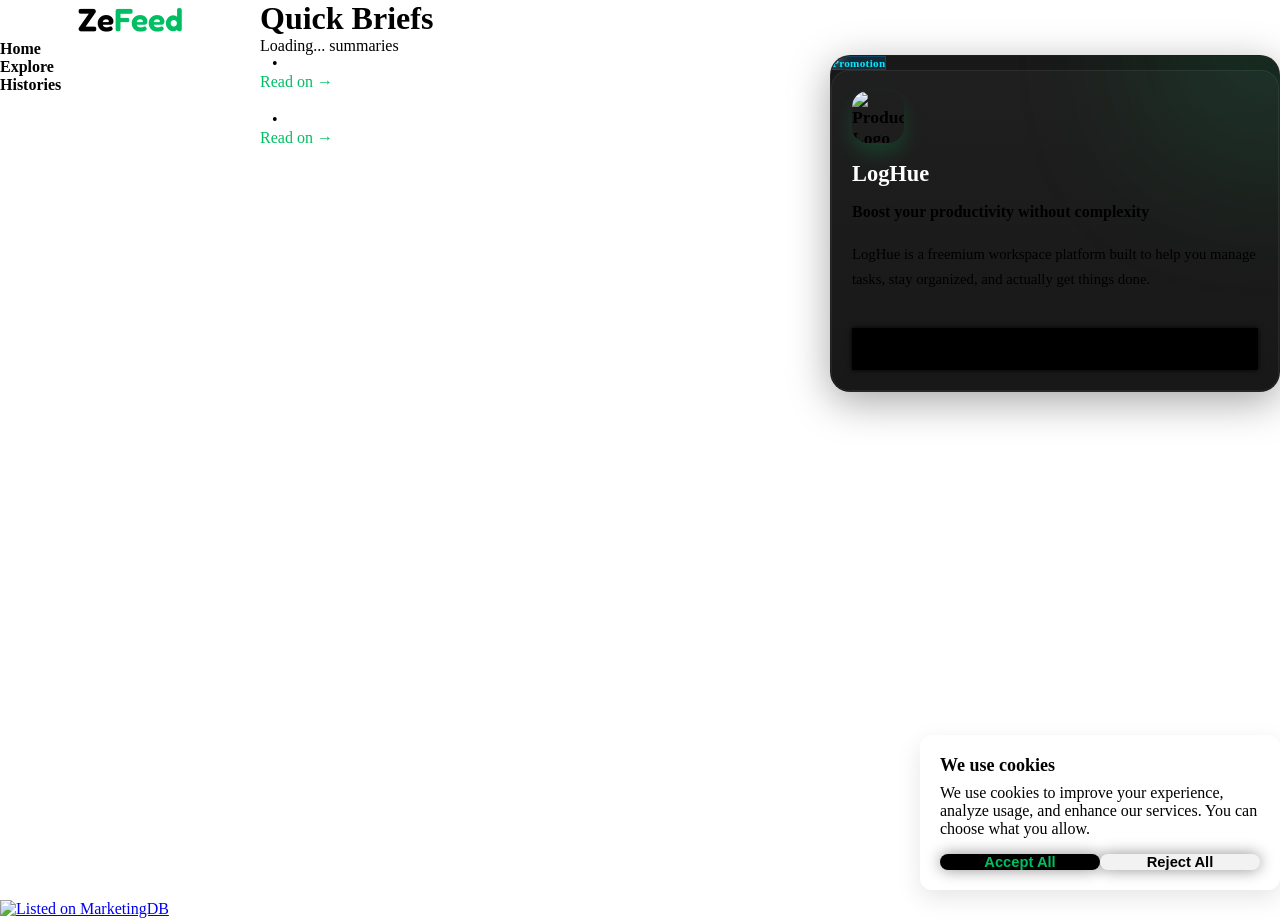
==== index.html @ 7f1231b7 "Add consent management button and update consent handling logic" ====
<!--BISMILLAHI RAHMAANI RAHIM-->

<!doctype html>
<html lang="en">
  <head>
        <title>ZeFeed | News At A Glance</title>

    <meta charset="UTF-8" />
    <meta name="viewport" content="width=device-width, initial-scale=1.0" />

    <link rel="stylesheet" href="https://scybud.github.io/scybud-ui/css/variables.css">
    <link rel="stylesheet" href="css/base.css" />
    <link rel="stylesheet" href="css/home.css" />
<link rel="stylesheet" href="css/components/spotlight.css">
<link rel="stylesheet" href="css/main.css">

    <!--FAVICONS-->
    <link rel="apple-touch-icon" sizes="180x180" href="assets/favicons/apple-touch-icon.png">
<link rel="icon" type="image/png" sizes="32x32" href="assets/favicons/favicon-32x32.png">
<link rel="icon" type="image/png" sizes="16x16" href="assets/favicons/favicon-16x16.png">
<link rel="manifest" href="site.webmanifest">

<!-- Primary Meta Tags -->
<meta name="title" content="ZeFeed | Tech News At A Glance">
<meta name="description" content="ZeFeed delivers fast, clean summaries of the latest tech news from trusted sources like The Verge, TechCrunch, Ars Technica, and more — all in one place.">
<meta name="keywords" content="tech news, AI news, startup news, gadget news, technology summaries, ZeFeed, daily tech updates, tech headlines">
<meta name="author" content="ZeFeed">

<!-- Canonical URL -->
<link rel="canonical" href="https://zefeed.vercel.app">

<!-- Open Graph / Facebook -->
<meta property="og:type" content="website">
<meta property="og:url" content="https://zefeed.vercel.app">
<meta property="og:title" content="ZeFeed | Tech News At A Glance">
<meta property="og:description" content="Instant tech news summaries from top sources — fast, clean, and distraction‑free.">
<meta property="og:image" content="https://zefeed.vercel.app/assets/images/zefeed-logo.png">

<!-- Twitter Card -->
<meta name="twitter:card" content="summary_large_image">
<meta name="twitter:url" content="https://zefeed.vercel.app">
<meta name="twitter:title" content="ZeFeed | Tech News At A Glance">
<meta name="twitter:description" content="Stay updated with quick tech news summaries from across the web.">
<meta name="twitter:image" content="https://zefeed.vercel.app/assets/images/zefeed-logo.png">

<!-- Robots -->
<meta name="robots" content="index, follow">
<meta name="googlebot" content="index, follow, max-snippet:-1, max-image-preview:large, max-video-preview:-1">

<!-- Theme Color (for mobile browsers) -->
<meta name="theme-color" content="#000000">

<!-- Structured Data: Website -->
<script type="application/ld+json">
{
  "@context": "https://schema.org",
  "@type": "NewsMediaOrganization",
  "name": "ZeFeed",
  "url": "https://zefeed.vercel.app/explore",
  "description": "ZeFeed summarizes the latest tech news from top sources into fast, readable briefs.",
  "image": "https://zefeed.vercel.app/assets/images/zefeed-logo.png",
  "publisher": {
    "@type": "Organization",
    "name": "ZeFeed",
    "url": "https://zefeed.vercel.app",
    "logo": {
      "@type": "ImageObject",
      "url": "https://zefeed.vercel.app/assets/images/zefeed-logo.png"
    }
  }
}
</script>

<meta name="google-site-verification" content="3Q0Mp0XF0LJi9tj8iCsgLCCFnc64-D40epLWLba5Xcw" />
  </head>

  <body>
      <button class="toggleSidebar">
        <svg
          width="22"
          height="22"
          viewBox="0 0 24 24"
          fill="none"
          stroke="currentColor"
          stroke-width="2"
          stroke-linecap="round"
        >
          <line x1="4" y1="7" x2="20" y2="7" />
          <line x1="4" y1="12" x2="20" y2="12" />
          <line x1="4" y1="17" x2="20" y2="17" />
        </svg>
      </button>

    <main class="main">
      <aside class="sidebar">
        <header class="sidebarHeader">
          <div class="logo">Ze<span>Feed</span></div>
        </header>
<div class="divider"></div> 

        <nav class="sidebarNav">
          <a href="index.html" class="navBtn">Home</a>
          <a href="explore.html" class="navBtn">Explore</a>
                    <a href="history.html" class="navBtn">Histories</a>

        </nav>
      </aside>

      <div class="mainContent">
        <h1 class="pageTitle">Quick Briefs</h1>
        <p class="mutedText"><span class="summaryCount">Loading...</span> summaries</p>

        <div class="mainContentInner">

          <section class="summariesFeed">
            <article class="summaryCard">
              <div class="summaryTop">
              <span class="skeletonSource skeletonItem"></span>
              <span class="dot">•</span>
              <span class="skeletonTime skeletonItem"></span>
            </div>

            <h2 class="skeletonHeadline skeletonItem"></h2>

            <p class="skeletonSummary skeletonItem">
            
            </p>
            <a href="#" class="skeletonSourceUrl" target="_blank" rel="noopener">
      Read on <span class="skeletonSourceNameUrl"></span> →
    </a>
          </article>

          <article class="summaryCard">
            <div class="summaryTop">
              <span class="skeletonSource skeletonItem"></span>
              <span class="dot">•</span>
              <span class="skeletonTime skeletonItem"></span>
            </div>

            <h2 class="skeletonHeadline skeletonItem"></h2>

            <p class="skeletonSummary skeletonItem">
             
            </p>
              <a href="#" class="skeletonSourceUrl" target="_blank" rel="noopener">
      Read on <span class="skeletonSourceNameUrl"></span> →
    </a>
          </article>
        </section>
        
        <section class="infoContainer spotlightWidget">
          <div class="tag">Promotion</div>
  <div class="product-card" id="productCard">

  <img alt="Product Logo" src="https://loghue.com/assets/images/loghue-logo.png" class="productLogo" id="productLogo">

  <h2 id="productName">LogHue</h2>

  <h3 id="productTitle">
    Boost your productivity without complexity
  </h3>

  <p id="productDesc">
    LogHue is a freemium workspace platform built to help you manage tasks, stay organized, and actually get things done.
  </p>

  <div id="productFeatures"></div>

  <a href="https://loghue.com" target="_blank" rel="noopener" class="productCtaBtn primary" id="ctaPrimary">
    Try LogHue
  </a>

</div>
  
</section>
</div>
</div>


<!--CONCENT BANNER-->
<div id="consentBanner" class="consentBanner">
  <div class="consent-content">
    <h3>We use cookies</h3>
    <p>
      We use cookies to improve your experience, analyze usage, and enhance our services.
      You can choose what you allow.
    </p>

    <div class="consent-actions">
      <button id="acceptConcent" class="btn-sm btn primary">Accept All</button>
      <button id="rejectConcent" class="btn-sm btn secondary">Reject All</button>
    </div>
  </div>
</div>

<button title="Edit consent choice" class="editConcentBtn" id="editConcentBtn" type="button">
<svg class="cookieIcon" width="32" height="32" viewBox="0 0 120 120" fill="none" xmlns="http://www.w3.org/2000/svg">
  <circle cx="60" cy="60" r="36" stroke="white" stroke-width="6"/>
  <path d="M90 60a30 30 0 0 1-30 30" stroke="white" stroke-width="6" stroke-linecap="round"/>
  <circle cx="50" cy="50" r="4" fill="white"/>
  <circle cx="70" cy="45" r="4" fill="white"/>
  <circle cx="68" cy="70" r="4" fill="white"/>
</svg>
</button>

<footer class="footer">
  <a href="https://marketingdb.live" target="_blank"><img src="https://marketingdb.live/badge.svg" alt="Listed on MarketingDB" width="190" height="44"/></a>
 </footer>
</main>


    <script type="module" src="js/app.js" defer></script>

    <script type="module" src="js/home.js" defer></script>
    <script type="module" src="js/components/spotlight.js" defer></script>
  </body>
</html>
<!--ALHAMDULILLAHI RABBIL AHLAMIN-->
---- css/base.css ----
@import url("https://fonts.googleapis.com/css2?family=Fredoka:wght@600&display=swap");

:root {
  --primary: #00bf63;
  --primary-light: #4ddb97;

  --blue: #4ea1ff;
}

* {
  margin: 0;
  padding: 0;
  box-sizing: border-box;
}
*::-webkit-scrollbar-thumb {
  background: #393838;
  border-radius: var(--radius);
  border: 2px solid var(--card-bg);
}
*::selection {
  background: var(--primary-light);
  color: var(--bg-primary);
}

html {
  width: 100%;
  height: 100dvh;
}
body {
  background: var(--bg-primary);
  color: var(--text-primary);
  font-family: var(--font-primary);
  height: 100%;
}

.pageTitle {
  margin: 0 var(--space-sm) var(--space-md);
}
.toggleSidebar {
  display: none;
}
.logo {
  font-size: 2rem;
  font-family: "Fredoka", sans-serif;
  font-weight: 600;
  text-align: center;
  margin-top: var(--space-md);
}
.logo span {
  color: var(--primary);
}

.divider {
  background: var(--muted);
  color: var(--muted);
  display: block;
  width: 100%;
  height: 1px;
}
.main {
  max-width: 100%;
  height: 100%;
  margin: var(--space-lg) 0;
}
.mainContent {
  padding: var(--space-md);
  margin-left: 260px;
  min-height: 100%;
}
.sidebar {
  width: 260px;
  flex-shrink: 0;
  height: 100%;
  background: var(--surface-primary);
  position: fixed;
  top: 0;
  left: 0;
}
@media (max-width: 800px) {
  .toggleSidebar {
    display: flex;
    align-items: center;
    justify-content: center;
    position: fixed;
    top: var(--space-sm);
    left: var(--space-sm);
    z-index: 2;

    width: 38px;
    height: 38px;
    border: none;
    background: var(--bg--primary);
    color: var(--color);
    border-radius: 8px;
    cursor: pointer;
    transition:
      background 0.15s ease,
      color 0.15s ease;
  }

  .toggleSidebar:hover {
    background: var(--hover-bg);
  }

  .toggleSidebar:active {
    background: var(--active-bg, rgba(255, 255, 255, 0.12));
    transform: scale(0.96);
  }

  .toggleSidebar svg {
    pointer-events: none;
  }

  .sidebar {
    z-index: 1;
    left: -100%;
    width: 80%;
    max-width: 300px;
    transition: left 0.3s ease;
  }
  aside.slideIn {
    left: 0;
  }
  nav.sidebarNav {
  margin: var(--space-sm) 0;
  }
  .mainContent {
    margin-left: 0;
  }
}
.sidebarNav {
  display: flex;
  flex-direction: column;
  gap: var(--space-sm);
  padding: 0 var(--space-xs);
  margin: var(--space-sm) 0;
  width: 100%;
}
.navBtn {
  text-decoration: none;
  background: none;
  border: none;
  width: 100%;
  padding: var(--space-md) var(--space-sm);
  font-size: 1rem;
  font-weight: 600;
  border-radius: var(--radius-sm);
  color: var(--color);
  cursor: pointer;
  transition: 0.2s;
  display: flex;
  align-items: center;
  gap: calc(var(--space-xs) + 1px);
}
.navBtn:hover {
  background: var(--active);
}

.placeholderText {
  text-align: center;
  color: var(--muted);
}
.mutedText {
  color: var(--muted);
  margin-bottom: var(--space-xs);
}
---- css/home.css ----
/*HOME PAGE*/
.summariesFeed {
  max-width: 760px;
  width: 100%;

  display: flex;
  flex-direction: column;
  gap: 20px;
}

.aiNewsRail {
  margin: 1.5rem 0;

  display: flex;
  flex-direction: column;
  gap: 1rem;
}

.railTrack {
  display: flex;
  gap: 0.75rem;

  overflow-x: auto;
  scroll-snap-type: x mandatory;

  padding-bottom: 0.5rem;
}

.railTrack::-webkit-scrollbar {
  width: var(--space-sm);
  height: var(--space-sm);
  border-radius: var(--radius-sm);
}
.railTrack::-webkit-scrollbar-track {
  background: var(--surface-secondary);
  border-radius: var(--radius-sm);
}

.railTrack::-webkit-scrollbar-thumb:hover {
  background: #555; /* slightly brighter primary */
}

.railCard {
  max-width: 450px;
  width: 400px;
  flex-shrink: 0;
  padding: 1rem;

  border-radius: 20px;

  border: 1px solid var(--border-color);

  background: var(--surface-secondary);

  cursor: pointer;

  transition: 0.2s ease;

  scroll-snap-align: start;
}

.railCard:hover {
  background: var(--hover-bg);
}
.railTop {
  display: flex;
  align-items: center;
  justify-content: space-between;

  margin-bottom: 1rem;
}

.railControls {
  display: flex;
  gap: 0.5rem;
}

.railBtn {
  width: 38px;
  height: 38px;
  border-radius: 50%;
  border: 1px solid var(--border);
  background: var(--surface-primary);
  display: flex;
  justify-content: center;
  align-items: center;
  cursor: pointer;
  color: var(--text);
  font-size: 1.5rem;
  transition: 0.2s ease;
}

.railBtn:hover {
  background: var(--hover-bg);
}

.summaryCard {
  background: var(--surface-secondary);
  border: 1px solid var(--border);
  max-width: 100%;
  color: var(--color);
  text-decoration: none;
  border-radius: var(--radius-md);

  padding: var(--space-lg);

  transition: 0.2s;
  cursor: default;
}

.summaryCard:hover {
  border-color: var(--border);
  background: var(--hover-bg);
}

.summaryTop {
  display: flex;
  align-items: center;
  gap: 12px;

  margin-bottom: var(--space-md);
}

.source {
  color: var(--blue);
  font-size: 0.85rem;
  font-weight: 700;
}
.sourceUrl {
  display: block;
  margin-top: var(--space-sm);
  max-width: fit-content;
  color: var(--primary);
  padding: var(--space-sm);
  border-radius: var(--radius-lg);
  text-decoration: none;
  transition:
    background-color 0.3s ease,
    transform 0.3s ease;
}
.sourceUrl:hover {
  background-color: var(--bg);
  transform: translateX(4px);
}
.dot {
  color: var(--muted);
}

.time {
  color: var(--muted);
  font-size: 0.9rem;
}

.headline {
  line-height: 1.5;
  font-weight: 700;

  margin-bottom: var(--space-md);
}

.summary {
  color: var(--text-secondary);
  line-height: 1.5;
  font-size: 0.95rem;
  display: -webkit-box;
  -webkit-line-clamp: 3;
  line-clamp: 3;
  -webkit-box-orient: vertical;
  overflow: hidden;
}

.summary strong {
  color: var(--text-primary);
}
---- css/components/spotlight.css ----
.mainContentInner {
  display: flex;
  align-items: flex-start;
  gap: var(--space-lg);
  width: 100%;
}

/* WIDGET WRAPPER */
.spotlightWidget {
  width: 100%;
  max-width: 450px;
  max-height: 500px;
  overflow-y: auto;
  overflow-x: hidden;
}
.spotlightWidget::-webkit-scrollbar {
  width: var(--space-sm);
  height: var(--space-sm);
    border-radius: var(--radius-sm);

}
.spotlightWidget::-webkit-scrollbar-track {
  background: var(--surface-secondary);
  border-radius: var(--radius-sm);
}

.spotlightWidget::-webkit-scrollbar-thumb:hover {
  background: #555; /* slightly brighter primary */
}
/* MAIN CONTAINER */
.infoContainer {
  position: sticky;
  top: 24px;

  display: flex;
  flex-direction: column;
  gap: var(--space-sm);

  width: 100%;

  padding: var(--space-md);

  border-radius: 20px;

  background: linear-gradient(
    180deg,
    rgba(20, 20, 20, 0.98),
    rgba(12, 12, 12, 0.98)
  );

  border: 1px solid rgba(255, 255, 255, 0.06);

  box-shadow: 0 10px 40px rgba(0, 0, 0, 0.35);

  isolation: isolate;
}

/* glow */
.infoContainer::before {
  content: "";

  position: absolute;

  width: 220px;
  height: 220px;

  top: -120px;
  right: -100px;

  background: var(--primary);

  opacity: 0.15;

  filter: blur(80px);

  z-index: -1;
}

/* ANIMATION */
.slide-out {
  animation: slideOut 0.35s ease forwards;
}

.slide-in {
  animation: slideIn 0.35s ease forwards;
}

@keyframes slideOut {
  to {
    opacity: 0;
    transform: translateY(-30px);
  }
}

@keyframes slideIn {
  from {
    opacity: 0;
    transform: translateY(30px);
  }

  to {
    opacity: 1;
    transform: translateY(0);
  }
}

/* PRODUCT CARD */
.product-card {
  display: flex;
  flex-direction: column;
  gap: 18px;

  width: 100%;

  padding: 20px;

  border-radius: 18px;

  background: rgba(255, 255, 255, 0.03);

  border: 1px solid rgba(255, 255, 255, 0.06);

  transition:
    transform 0.2s ease,
    border-color 0.2s ease,
    background 0.2s ease;
}

.product-card:hover {
  transform: translateY(-2px);

  border-color: rgba(255, 255, 255, 0.12);

  background: rgba(255, 255, 255, 0.05);
}

.tag {
  background: rgba(0, 153, 255, 0.12);
  backdrop-filter: blur(6px);
  padding: var(--space-xs);
  font-weight: 700;
  font-size: 0.7rem;
  width: fit-content;
  color: #00eaff;
  border-radius: var(--radius-lg);
  border: 1px solid rgba(0, 153, 255, 0.25);
  letter-spacing: 0.3px;
}

/* TOP */
.productLogo {
  width: 52px;
  height: 52px;

  border-radius: 16px;

  display: flex;
  align-items: center;
  justify-content: center;

  color: black;

  font-size: 1.1rem;
  font-weight: 800;

  box-shadow: 0 10px 20px rgba(0, 191, 99, 0.2);
}

#productName {
  font-size: 1.4rem;
  font-weight: 700;

  color: white;

  line-height: 1.2;
}

#productTitle {
  font-size: 1rem;
  line-height: 1.5;

  color: var(--text-primary);

  margin-top: -6px;
}

#productDesc {
  color: var(--muted);

  font-size: 0.92rem;
  line-height: 1.7;
}

/* FEATURES */
.features {
  display: flex;
  flex-direction: column;
  gap: 10px;
}

.feature {
  display: flex;
  align-items: flex-start;
  gap: 10px;

  color: var(--text-secondary);

  font-size: 0.88rem;
  line-height: 1.5;
}

/* BUTTONS */
.buttons {
  display: flex;
  gap: 10px;

  margin-top: 6px;
}

.productCtaBtn {
  flex: 1;

  display: flex;
  align-items: center;
  justify-content: center;

  padding: 12px 16px;

  border-radius: var(--radius-md);

  text-decoration: none;

  font-size: var(--text-sm);
  font-weight: 700;

  transition:
    transform 0.2s ease,
    opacity 0.2s ease,
    background 0.2s ease;
}

.productCtaBtn:hover {
  transform: translateY(-1px);
}

.primary {
  background: #000000;
  
  color: var(--text-primary);
  box-shadow: 0 0 5px #000000;
}
.primary:hover {
  background: #00000093;
}
.secondary {
  background: rgba(255, 255, 255, 0.05);

  color: white;

  border: 1px solid rgba(255, 255, 255, 0.08);
}

/* MOBILE */
@media (max-width: 1200px) {
  .mainContentInner {
    flex-direction: column;
  }

  .spotlightWidget {
    width: 100%;
  }

  .infoContainer {
    position: relative;
    top: unset;
  }
}
---- css/main.css ----
/*SKELETON LOADING*/
.skeletonItem, .skeletonSourceNameUrl {
  background: var(--hover-bg);
  border-radius: var(--radius-sm);
  position: relative;
  overflow: hidden;
}
.skeletonItem::after {
  content: "";
position: absolute;
inset: 0;
transform: translateX(-100%);

  background: linear-gradient(
    90deg,
    transparent,
    rgba(255, 255, 255, 0.15),
    transparent
  );
  backdrop-filter: blur(30px);
box-shadow: 0 0 15px solid #0000001b;
animation: shimer 1s ease infinite;
}
@keyframes shimer {
  100% {
    transform: translateX(100%);
  }
}
.skeletonSource {
  padding: var(--space-sm) var(--space-xl);
}
.skeletonTime {
    padding: var(--space-sm) var(--space-lg);
}
.skeletonArticleCardContent {
 margin: var(--space-sm);
}
.skeletonHeadline, .skeletonCardTitle {
    margin-bottom: var(--space-md);
padding: var(--space-lg) var(--space-sm);
}
p.skeletonCardDesc {
  margin: 0;
}
.skeletonSummary, .skeletonCardDesc {
      margin-bottom: var(--space-md);
padding: calc(var(--space-xl) * 2) var(--space-sm);
}
.skeletonSourceUrl {
  display: block;
  margin-top: var(--space-sm);
  max-width: fit-content;
  color: var(--primary);
  padding: var(--space-sm);
  border-radius: var(--radius-lg);
  text-decoration: none;
  transition:
    background-color 0.3s ease,
    transform 0.3s ease;
}
.skeletonSourceNameUrl {
  position: relative;
  padding: var(--space-xs) calc(var(--space-xl) * 2);
}
.skeletonSourceUrl:hover {
  background-color: var(--bg-primary);
  transform: translateX(4px);
}


/*CONSENT*/
.consentBanner {
  position: fixed;
bottom: 10px;
right: 0;
margin: 0 var(--space-sm);

  max-width: 360px;
  background: var(--surface-secondary);
  border: 1px solid var(--border);
  border-radius: 12px;
  padding: 20px;
  box-shadow: 0 8px 24px rgba(0, 0, 0, 0.1);
  z-index: 3;
}

.consent-content h3 {
  margin: 0 0 8px;
  font-size: 18px;
  font-weight: 600;
}

.consent-content p {
  margin: 0 0 16px;
  font-size: var(--text-sm);
  color: var(--chevron-color);
}

.consent-actions {
  display: flex;
  flex-wrap: wrap;
  gap: 0 var(--space-sm);
  justify-content: flex-end;
}
.btn {
    cursor: pointer;
  flex: 1;

  display: flex;
  align-items: center;
  justify-content: center;

  padding: 12px 16px;

  border-radius: 12px;

  text-decoration: none;

  font-size: 0.92rem;
  font-weight: 700;

  transition:
    transform 0.2s ease,
    opacity 0.2s ease,
    background 0.2s ease;
        border: none;

}

.btn:hover {
  transform: translateY(-1px);
}
.btn-sm {
    padding: var(--space-sm);
}
.btn.primary {
background: #000;
  color: var(--primary);
  box-shadow: 0 0 15px #00000070;
}
.btn.secondary {
  background: #f2f2f2;
  color: #000;
  box-shadow: 0 0 15px #00000070;
}

.editConcentBtn {
  padding: var(--space-sm);
  background: var(--surface-primary);
  border: 1px solid var(--border);
  border-radius: var(--radius-sm);
  position: fixed;
  bottom: var(--space-md);
  right: var(--space-md);
  transition: all 0.5s ease;
}
.editConcentBtn:hover {
  border-color: #f2f2f2;
  background: var(--surface-secondary);
}
.cookieIcon {
  width: 30px;
  height: 30px;
}
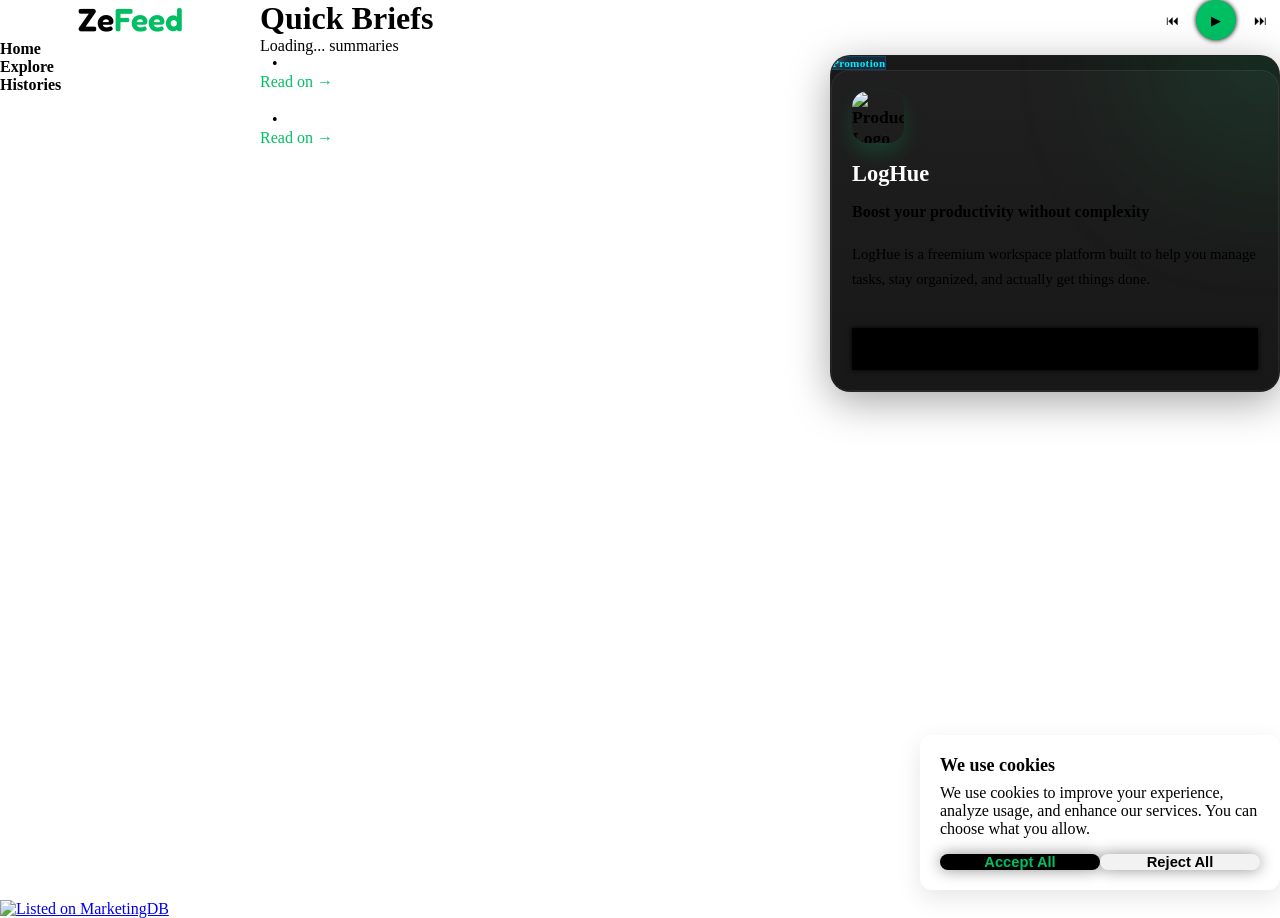
==== commit 02ce3e42: "Implement audio reader feature with UI controls and audio playback functionality" ====
--- a/index.html
+++ b/index.html
@@ -3,6 +3,7 @@
 <!doctype html>
 <html lang="en">
   <head>
+    
         <title>ZeFeed | News At A Glance</title>
 
     <meta charset="UTF-8" />
@@ -107,7 +108,22 @@
       </aside>
 
       <div class="mainContent">
-        <h1 class="pageTitle">Quick Briefs</h1>
+        <div class="contentHeader">
+          <h1 class="pageTitle">Quick Briefs</h1>
+
+          <div id="audio-reader-bar">
+            <div class="audioControl">
+              <button id="reader-prev-btn" class="audioControlBtn" aria-label="Previous article">⏮</button>
+              <button id="reader-play-btn" class="primary audioControlBtn" aria-label="Play news reader">▶</button>
+              <button id="reader-next-btn" class="audioControlBtn" aria-label="Next article">⏭</button>
+              <span id="reader-position"></span>
+            </div>
+
+            <div class="audioMeta">
+              <a href="#" id="reader-title"></a>
+            </div>
+</div>
+        </div>
         <p class="mutedText"><span class="summaryCount">Loading...</span> summaries</p>
 
         <div class="mainContentInner">
--- a/css/home.css
+++ b/css/home.css
@@ -8,6 +8,64 @@
   gap: 20px;
 }
 
+.contentHeader {
+  display: flex;
+  justify-content: space-between;
+  flex-wrap: wrap;
+  position: relative;
+}
+
+#audio-reader-bar {
+  display: flex;
+  flex-direction: column;
+  position: absolute;
+  right: 0;
+}
+.audioControl {
+  align-self: flex-end;
+  max-width: fit-content;
+  background: var(--surface-primary);
+  padding: var(--space-sm) var(--space-md);
+  border-radius: var(--radius-lg);
+}
+.audioControlBtn {
+  cursor: pointer;
+  width: 40px;
+  height: 40px;
+  border-radius: 50%;
+  border: 1px solid var(--border-primary);
+}
+#reader-prev-btn, #reader-next-btn {
+  background: var(--secondary);
+  color: var(--text-primary);
+}
+#reader-play-btn {
+  background: var(--primary);
+  color: #000;
+}
+#reader-play-btn:hover {
+  background: var(--primary-light);
+}
+.audioMeta {
+  display: flex;
+  flex-direction: column;
+  overflow: hidden;
+  width: 150px;
+  align-self: flex-end;
+  transition: width 0.5s ease;
+}
+.audioMeta:hover {
+  width: 600px;
+  max-width: fit-content;
+}
+#reader-title {
+    display: -webkit-box;
+  -webkit-line-clamp: 1;
+  line-clamp: 1;
+  -webkit-box-orient: vertical;
+  overflow: hidden;
+  color: var(--text-secondary);
+}
 .aiNewsRail {
   margin: 1.5rem 0;
 
@@ -139,7 +197,7 @@
     transform 0.3s ease;
 }
 .sourceUrl:hover {
-  background-color: var(--bg);
+  background-color: var(--bg-primary);
   transform: translateX(4px);
 }
 .dot {
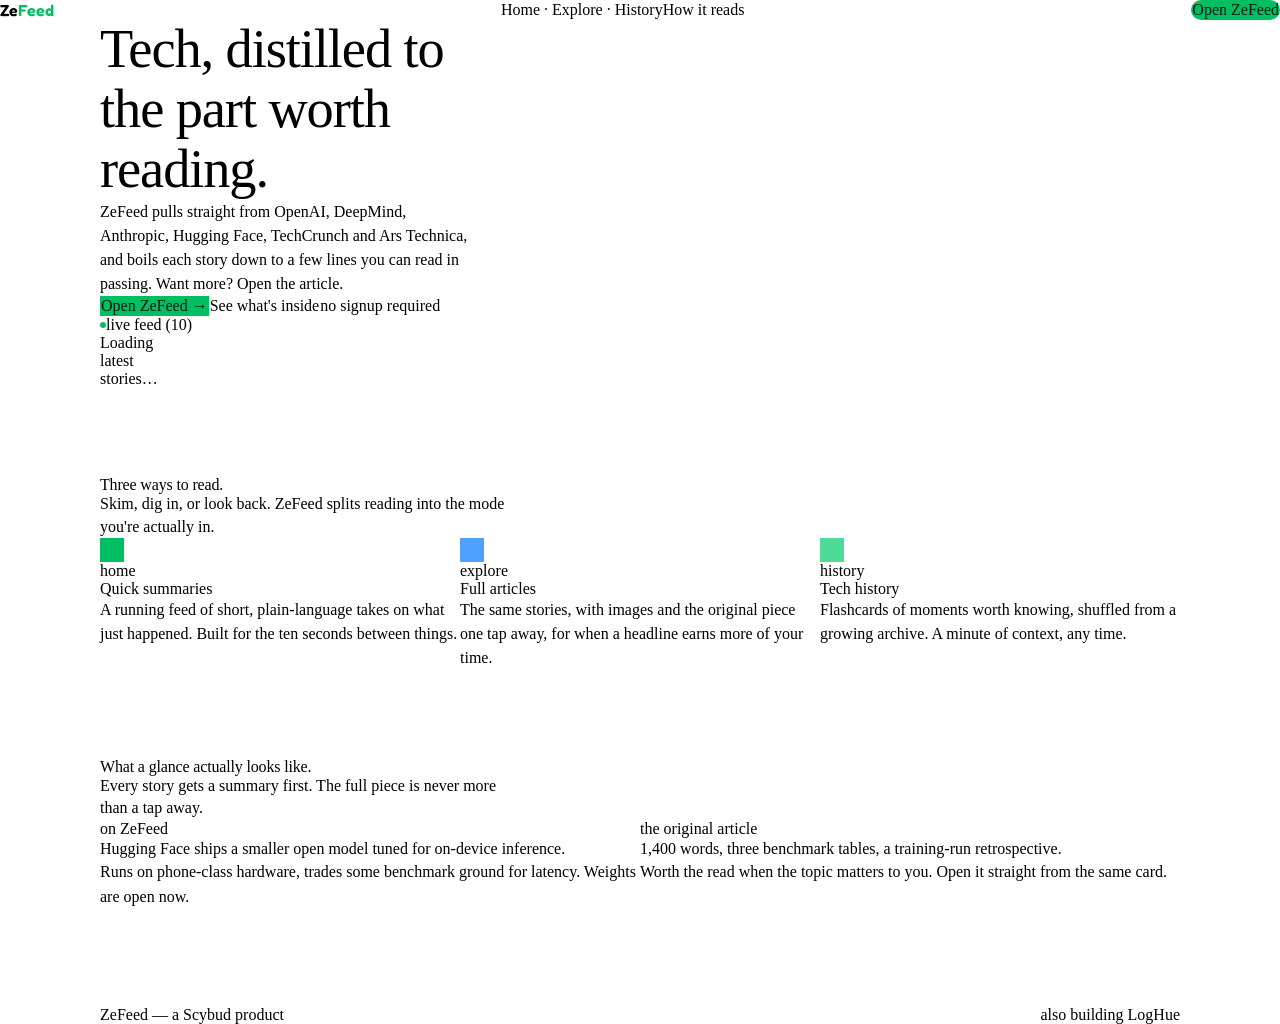
==== commit c06bd851: "feat: add home page with structured layout and live news ticker; update index page with new design a" ====
--- a/index.html
+++ b/index.html
@@ -1,234 +1,583 @@
-<!--BISMILLAHI RAHMAANI RAHIM-->
-
 <!doctype html>
 <html lang="en">
   <head>
-    
-        <title>ZeFeed | News At A Glance</title>
-
     <meta charset="UTF-8" />
-    <meta name="viewport" content="width=device-width, initial-scale=1.0" />
-
-    <link rel="stylesheet" href="https://scybud.github.io/scybud-ui/css/variables.css">
+    <meta
+      name="viewport"
+      content="width=device-width, initial-scale=1, viewport-fit=cover"
+    />
+    <title>ZeFeed | Tech news, at a glance</title>
+    <link rel="stylesheet" href="https://ui.scybud.com/css/variables.css" />
+
     <link rel="stylesheet" href="css/base.css" />
-    <link rel="stylesheet" href="css/home.css" />
-<link rel="stylesheet" href="css/components/spotlight.css">
-<link rel="stylesheet" href="css/main.css">
-
-    <!--FAVICONS-->
-    <link rel="apple-touch-icon" sizes="180x180" href="assets/favicons/apple-touch-icon.png">
-<link rel="icon" type="image/png" sizes="32x32" href="assets/favicons/favicon-32x32.png">
-<link rel="icon" type="image/png" sizes="16x16" href="assets/favicons/favicon-16x16.png">
-<link rel="manifest" href="site.webmanifest">
-
-<!-- Primary Meta Tags -->
-<meta name="title" content="ZeFeed | Tech News At A Glance">
-<meta name="description" content="ZeFeed delivers fast, clean summaries of the latest tech news from trusted sources like The Verge, TechCrunch, Ars Technica, and more — all in one place.">
-<meta name="keywords" content="tech news, AI news, startup news, gadget news, technology summaries, ZeFeed, daily tech updates, tech headlines">
-<meta name="author" content="ZeFeed">
-
-<!-- Canonical URL -->
-<link rel="canonical" href="https://zefeed.vercel.app">
-
-<!-- Open Graph / Facebook -->
-<meta property="og:type" content="website">
-<meta property="og:url" content="https://zefeed.vercel.app">
-<meta property="og:title" content="ZeFeed | Tech News At A Glance">
-<meta property="og:description" content="Instant tech news summaries from top sources — fast, clean, and distraction‑free.">
-<meta property="og:image" content="https://zefeed.vercel.app/assets/images/zefeed-logo.png">
-
-<!-- Twitter Card -->
-<meta name="twitter:card" content="summary_large_image">
-<meta name="twitter:url" content="https://zefeed.vercel.app">
-<meta name="twitter:title" content="ZeFeed | Tech News At A Glance">
-<meta name="twitter:description" content="Stay updated with quick tech news summaries from across the web.">
-<meta name="twitter:image" content="https://zefeed.vercel.app/assets/images/zefeed-logo.png">
-
-<!-- Robots -->
-<meta name="robots" content="index, follow">
-<meta name="googlebot" content="index, follow, max-snippet:-1, max-image-preview:large, max-video-preview:-1">
-
-<!-- Theme Color (for mobile browsers) -->
-<meta name="theme-color" content="#000000">
-
-<!-- Structured Data: Website -->
-<script type="application/ld+json">
-{
-  "@context": "https://schema.org",
-  "@type": "NewsMediaOrganization",
-  "name": "ZeFeed",
-  "url": "https://zefeed.vercel.app/explore",
-  "description": "ZeFeed summarizes the latest tech news from top sources into fast, readable briefs.",
-  "image": "https://zefeed.vercel.app/assets/images/zefeed-logo.png",
-  "publisher": {
-    "@type": "Organization",
-    "name": "ZeFeed",
-    "url": "https://zefeed.vercel.app",
-    "logo": {
-      "@type": "ImageObject",
-      "url": "https://zefeed.vercel.app/assets/images/zefeed-logo.png"
-    }
-  }
-}
-</script>
-
-<meta name="google-site-verification" content="3Q0Mp0XF0LJi9tj8iCsgLCCFnc64-D40epLWLba5Xcw" />
+    <link rel="stylesheet" href="css/main.css" />
+    <style>
+      :root[data-theme="light"] {
+        --bg-primary: #fbfbf9;
+        --bg-secondary: #f0f2ef;
+        --surface-primary: #ffffff;
+        --surface-secondary: #f5f6f4;
+        --text-primary: #14171a;
+        --text-secondary: #3f474d;
+        --muted: #6b7178;
+        --border-primary: #dfe3e6;
+        --border-secondary: #ccd2d6;
+        --hover-bg: #eef1ef;
+        --active: #e3e7e4;
+      }
+
+      * {
+        box-sizing: border-box;
+      }
+      body {
+        margin: 0;
+        background: var(--bg-primary);
+        color: var(--text-primary);
+        font-family: var(--font-primary);
+        font-weight: var(--font-normal);
+        -webkit-font-smoothing: antialiased;
+      }
+      a {
+        color: inherit;
+      }
+      img {
+        max-width: 100%;
+      }
+      h1,
+      h2,
+      h3 {
+        font-weight: var(--font-bold);
+        line-height: 1.1;
+        margin: 0;
+      }
+      p {
+        color: var(--text-secondary);
+        line-height: 1.4;
+        margin: 0;
+      }
+      .text-muted {
+        color: var(--muted);
+      }
+
+      .wrap {
+        max-width: 1080px;
+        margin: 0 auto;
+        padding: 0 var(--space-lg);
+      }
+
+      /* ---------- Scybud UI: buttons ---------- */
+      .btn {
+        max-width: fit-content;
+        display: inline-block;
+        font-family: var(--font-primary);
+        font-size: var(--text-sm);
+        font-weight: var(--font-semibold);
+        padding: 12px var(--space-lg);
+        border-radius: var(--radius-sm);
+        border: 1px solid transparent;
+        text-decoration: none;
+        cursor: pointer;
+        transition:
+          background var(--transition-fast),
+          border-color var(--transition-fast);
+      }
+      .btn-primary {
+        background: var(--primary);
+        color: #06140d;
+      }
+      .btn-primary:hover {
+        background: var(--primary-light);
+      }
+      .btn-secondary {
+        background: transparent;
+        border-color: var(--border-primary);
+        color: var(--text-primary);
+      }
+      .btn-secondary:hover {
+        background: var(--hover-bg);
+      }
+      .btn-pill {
+        border-radius: 999px;
+      }
+      .btn-no-bg {
+        background: transparent;
+        color: var(--text-secondary);
+        padding: 12px var(--space-md);
+      }
+      .btn-no-bg:hover {
+        color: var(--text-primary);
+      }
+
+      /* ---------- nav ---------- */
+      nav {
+        position: sticky;
+        top: env(safe-area-inset-top, 0px);
+        display: flex;
+        align-items: center;
+        justify-content: space-between;
+        padding: var(--space-md) var(--space-lg);
+        background: color-mix(in srgb, var(--bg-primary) 85%, transparent);
+        backdrop-filter: blur(8px);
+        border-bottom: 1px solid var(--border-primary);
+        z-index: 100;
+      }
+      .logo {
+
+        font-size: var(--text-lg);
+      }
+      
+      .nav-links {
+        display: flex;
+        gap: var(--space-xl);
+        font-size: var(--text-sm);
+        color: var(--text-secondary);
+      }
+      .nav-links a {
+        text-decoration: none;
+      }
+      .nav-links a:hover {
+        color: var(--text-primary);
+      }
+      @media (max-width: 640px) {
+        .nav-links {
+          display: none;
+        }
+      }
+
+      /* ---------- hero ---------- */
+      header.hero {
+        padding: 72px 0 var(--space-xl);
+      }
+      .hero h1 {
+        font-size: clamp(2.2rem, 5.4vw, var(--text-4xl));
+        font-size: clamp(2.2rem, 5.4vw, 3.4rem);
+        letter-spacing: -0.02em;
+        max-width: 15ch;
+        margin-bottom: var(--space-md);
+      }
+      .hero p {
+        font-size: var(--text-lg);
+        max-width: 46ch;
+        margin-bottom: var(--space-xl);
+        line-height: 1.5;
+      }
+      .hero-actions {
+        display: flex;
+        align-items: center;
+        gap: var(--space-md);
+        flex-wrap: wrap;
+      }
+      .hero-note {
+        font-family: var(--font-mono);
+        font-size: var(--text-xs);
+        color: var(--muted);
+      }
+
+      /* ---------- ticker ---------- */
+      .ticker-frame {
+        margin-top: var(--space-xl);
+        border: 1px solid var(--border-primary);
+        border-radius: var(--radius-lg);
+        overflow: hidden;
+        background: var(--surface-primary);
+        box-shadow: var(--shadow);
+      }
+      .ticker-head {
+        display: flex;
+        align-items: center;
+        gap: var(--space-sm);
+        padding: var(--space-sm) var(--space-md);
+        border-bottom: 1px solid var(--border-primary);
+        font-family: var(--font-mono);
+        font-size: var(--text-xs);
+        color: var(--muted);
+      }
+      .live-dot {
+        width: 6px;
+        height: 6px;
+        border-radius: 50%;
+        background: var(--primary);
+        animation: pulse 2.4s ease-in-out infinite;
+      }
+      @keyframes pulse {
+        0%,
+        100% {
+          opacity: 1;
+        }
+        50% {
+          opacity: 0.35;
+        }
+      }
+      @media (prefers-reduced-motion: reduce) {
+        .live-dot {
+          animation: none;
+        }
+      }
+      .ticker-row {
+        display: grid;
+        grid-template-columns: 90px 70px 1fr;
+        gap: var(--space-md);
+        align-items: baseline;
+        padding: var(--space-md);
+        border-bottom: 1px solid var(--border-primary);
+        font-size: var(--text-sm);
+        transition: background var(--transition-fast);
+      }
+      .ticker-row:hover {
+        background: var(--hover-bg);
+      }
+      .ticker-row:last-child {
+        border-bottom: none;
+      }
+      .ticker-time {
+        font-family: var(--font-mono);
+        font-size: var(--text-xs);
+        color: var(--muted);
+      }
+      .ticker-cat {
+        font-family: var(--font-mono);
+        font-size: var(--text-xs);
+        text-transform: lowercase;
+      }
+      .cat-ai {
+        color: var(--primary);
+      }
+      .cat-tech {
+        color: var(--blue);
+      }
+      .ticker-title {
+        color: var(--text-primary);
+      }
+      @media (max-width: 560px) {
+        .ticker-row {
+          grid-template-columns: 1fr;
+          gap: var(--space-xs);
+        }
+      }
+
+      /* ---------- pages section ---------- */
+      section.pages {
+        padding: 88px 0;
+        border-top: 1px solid var(--border-primary);
+      }
+      .section-head {
+        max-width: 52ch;
+        margin-bottom: var(--space-xl);
+      }
+      .section-head h2 {
+        font-size: var(--text-3xl);
+        letter-spacing: -0.01em;
+        margin-bottom: var(--space-sm);
+      }
+      .section-head p {
+        font-size: var(--text-md);
+      }
+
+      .page-grid {
+        display: grid;
+        grid-template-columns: repeat(3, 1fr);
+        gap: var(--space-md);
+      }
+      .page-card {
+        background: var(--surface-primary);
+        border: 1px solid var(--border-primary);
+        border-radius: var(--radius-md);
+        padding: var(--space-lg);
+        transition: border-color var(--transition-fast);
+      }
+      .page-card:hover {
+        border-color: var(--border-secondary);
+      }
+      .page-card .tag {
+        font-family: var(--font-mono);
+        font-size: var(--text-xs);
+        color: var(--muted);
+        margin-bottom: var(--space-md);
+      }
+      .page-card h3 {
+        font-size: var(--text-lg);
+        margin-bottom: var(--space-sm);
+      }
+      .page-card p {
+        font-size: var(--text-sm);
+        line-height: 1.5;
+      }
+      .swatch {
+        width: 24px;
+        height: 24px;
+        border-radius: var(--radius-sm);
+        margin-bottom: var(--space-md);
+      }
+      @media (max-width: 760px) {
+        .page-grid {
+          grid-template-columns: 1fr;
+        }
+      }
+
+      /* ---------- glance demo ---------- */
+      section.demo {
+        padding: 0 0 96px;
+      }
+      .demo-shell {
+        border: 1px solid var(--border-primary);
+        border-radius: var(--radius-lg);
+        background: var(--surface-primary);
+        display: grid;
+        grid-template-columns: 1fr 1fr;
+        box-shadow: var(--shadow);
+      }
+      .demo-col {
+        padding: var(--space-xl) var(--space-lg);
+      }
+      .demo-col + .demo-col {
+        border-left: 1px solid var(--border-primary);
+      }
+      .demo-label {
+        font-family: var(--font-mono);
+        font-size: var(--text-xs);
+        color: var(--muted);
+        margin-bottom: var(--space-md);
+      }
+      .demo-headline {
+        font-size: var(--text-lg);
+        font-weight: var(--font-semibold);
+        line-height: 1.4;
+        margin-bottom: var(--space-sm);
+      }
+      .demo-body {
+        font-size: var(--text-sm);
+        line-height: 1.55;
+      }
+      @media (max-width: 700px) {
+        .demo-shell {
+          grid-template-columns: 1fr;
+        }
+        .demo-col + .demo-col {
+          border-left: none;
+          border-top: 1px solid var(--border-primary);
+        }
+      }
+
+      /* ---------- footer ---------- */
+      footer {
+        border-top: 1px solid var(--border-primary);
+        padding: var(--space-xl) 0;
+      }
+      .footer-row {
+        display: flex;
+        justify-content: space-between;
+        align-items: center;
+        flex-wrap: wrap;
+        gap: var(--space-md);
+      }
+      .footer-note {
+        font-family: var(--font-mono);
+        font-size: var(--text-xs);
+        color: var(--muted);
+      }
+      .footer-note a {
+        text-decoration: none;
+        border-bottom: 1px dotted var(--border-primary);
+      }
+    </style>
   </head>
-
   <body>
-      <button class="toggleSidebar">
-        <svg
-          width="22"
-          height="22"
-          viewBox="0 0 24 24"
-          fill="none"
-          stroke="currentColor"
-          stroke-width="2"
-          stroke-linecap="round"
+    <nav>
+      <div class="logo">Ze<span>Feed</span></div>
+      <div class="nav-links">
+        <a href="#pages">Home · Explore · History</a>
+        <a href="#demo">How it reads</a>
+      </div>
+      <a
+        class="btn btn-primary btn-pill"
+        href="https://zefeed.vercel.app"
+        target="_blank"
+        rel="noopener"
+        >Open ZeFeed</a
+      >
+    </nav>
+
+    <div class="wrap">
+      <header class="hero">
+        <h1>Tech, distilled to the part worth reading.</h1>
+        <p>
+          ZeFeed pulls straight from OpenAI, DeepMind, Anthropic, Hugging Face,
+          TechCrunch and Ars Technica, and boils each story down to a few lines
+          you can read in passing. Want more? Open the article.
+        </p>
+        <div class="hero-actions">
+          <a
+            class="btn btn-primary"
+            href="https://zefeed.vercel.app"
+            target="_blank"
+            rel="noopener"
+            >Open ZeFeed →</a
+          >
+          <a class="btn btn-no-bg" href="#pages">See what's inside</a>
+          <span class="hero-note">no signup required</span>
+        </div>
+
+        <div class="ticker-frame">
+          <div class="ticker-head">
+            <span class="live-dot"></span> live feed (10)
+          </div>
+          <div class="tickerRows">
+            <div class="ticker-row">
+              <span class="ticker-title text-muted"
+                >Loading latest stories…</span
+              >
+            </div>
+          </div>
+        </div>
+      </header>
+
+      <section class="pages" id="pages">
+        <div class="section-head">
+          <h2>Three ways to read.</h2>
+          <p>
+            Skim, dig in, or look back. ZeFeed splits reading into the mode
+            you're actually in.
+          </p>
+        </div>
+        <div class="page-grid">
+          <div class="page-card">
+            <div class="swatch" style="background: var(--primary)"></div>
+            <div class="tag">home</div>
+            <h3>Quick summaries</h3>
+            <p>
+              A running feed of short, plain-language takes on what just
+              happened. Built for the ten seconds between things.
+            </p>
+          </div>
+          <div class="page-card">
+            <div class="swatch" style="background: var(--blue)"></div>
+            <div class="tag">explore</div>
+            <h3>Full articles</h3>
+            <p>
+              The same stories, with images and the original piece one tap away,
+              for when a headline earns more of your time.
+            </p>
+          </div>
+          <div class="page-card">
+            <div class="swatch" style="background: var(--primary-light)"></div>
+            <div class="tag">history</div>
+            <h3>Tech history</h3>
+            <p>
+              Flashcards of moments worth knowing, shuffled from a growing
+              archive. A minute of context, any time.
+            </p>
+          </div>
+        </div>
+      </section>
+
+      <section class="demo" id="demo">
+        <div class="section-head">
+          <h2>What a glance actually looks like.</h2>
+          <p>
+            Every story gets a summary first. The full piece is never more than
+            a tap away.
+          </p>
+        </div>
+        <div class="demo-shell">
+          <div class="demo-col">
+            <div class="demo-label">on ZeFeed</div>
+            <p class="demo-headline">
+              Hugging Face ships a smaller open model tuned for on-device
+              inference.
+            </p>
+            <p class="demo-body">
+              Runs on phone-class hardware, trades some benchmark ground for
+              latency. Weights are open now.
+            </p>
+          </div>
+          <div class="demo-col">
+            <div class="demo-label">the original article</div>
+            <p class="demo-headline">
+              1,400 words, three benchmark tables, a training-run retrospective.
+            </p>
+            <p class="demo-body">
+              Worth the read when the topic matters to you. Open it straight
+              from the same card.
+            </p>
+          </div>
+        </div>
+      </section>
+    </div>
+
+    <footer>
+      <div class="wrap footer-row">
+        <span class="footer-note"
+          >ZeFeed — a <a href="#">Scybud</a> product</span
         >
-          <line x1="4" y1="7" x2="20" y2="7" />
-          <line x1="4" y1="12" x2="20" y2="12" />
-          <line x1="4" y1="17" x2="20" y2="17" />
-        </svg>
-      </button>
-
-    <main class="main">
-      <aside class="sidebar">
-        <header class="sidebarHeader">
-          <div class="logo">Ze<span>Feed</span></div>
-        </header>
-<div class="divider"></div> 
-
-        <nav class="sidebarNav">
-          <a href="index.html" class="navBtn">Home</a>
-          <a href="explore.html" class="navBtn">Explore</a>
-                    <a href="history.html" class="navBtn">Histories</a>
-
-        </nav>
-      </aside>
-
-      <div class="mainContent">
-        <div class="contentHeader">
-          <h1 class="pageTitle">Quick Briefs</h1>
-
-          <div id="audio-reader-bar">
-            <div class="audioControl">
-              <button id="reader-prev-btn" class="audioControlBtn" aria-label="Previous article">⏮</button>
-              <button id="reader-play-btn" class="primary audioControlBtn" aria-label="Play news reader">▶</button>
-              <button id="reader-next-btn" class="audioControlBtn" aria-label="Next article">⏭</button>
-              <span id="reader-position"></span>
-            </div>
-
-            <div class="audioMeta">
-              <a href="#" id="reader-title"></a>
-            </div>
-</div>
-        </div>
-        <p class="mutedText"><span class="summaryCount">Loading...</span> summaries</p>
-
-        <div class="mainContentInner">
-
-          <section class="summariesFeed">
-            <article class="summaryCard">
-              <div class="summaryTop">
-              <span class="skeletonSource skeletonItem"></span>
-              <span class="dot">•</span>
-              <span class="skeletonTime skeletonItem"></span>
-            </div>
-
-            <h2 class="skeletonHeadline skeletonItem"></h2>
-
-            <p class="skeletonSummary skeletonItem">
-            
-            </p>
-            <a href="#" class="skeletonSourceUrl" target="_blank" rel="noopener">
-      Read on <span class="skeletonSourceNameUrl"></span> →
-    </a>
-          </article>
-
-          <article class="summaryCard">
-            <div class="summaryTop">
-              <span class="skeletonSource skeletonItem"></span>
-              <span class="dot">•</span>
-              <span class="skeletonTime skeletonItem"></span>
-            </div>
-
-            <h2 class="skeletonHeadline skeletonItem"></h2>
-
-            <p class="skeletonSummary skeletonItem">
-             
-            </p>
-              <a href="#" class="skeletonSourceUrl" target="_blank" rel="noopener">
-      Read on <span class="skeletonSourceNameUrl"></span> →
-    </a>
-          </article>
-        </section>
-        
-        <section class="infoContainer spotlightWidget">
-          <div class="tag">Promotion</div>
-  <div class="product-card" id="productCard">
-
-  <img alt="Product Logo" src="https://loghue.com/assets/images/loghue-logo.png" class="productLogo" id="productLogo">
-
-  <h2 id="productName">LogHue</h2>
-
-  <h3 id="productTitle">
-    Boost your productivity without complexity
-  </h3>
-
-  <p id="productDesc">
-    LogHue is a freemium workspace platform built to help you manage tasks, stay organized, and actually get things done.
-  </p>
-
-  <div id="productFeatures"></div>
-
-  <a href="https://loghue.com" target="_blank" rel="noopener" class="productCtaBtn primary" id="ctaPrimary">
-    Try LogHue
-  </a>
-
-</div>
-  
-</section>
-</div>
-</div>
-
-
-<!--CONCENT BANNER-->
-<div id="consentBanner" class="consentBanner">
-  <div class="consent-content">
-    <h3>We use cookies</h3>
-    <p>
-      We use cookies to improve your experience, analyze usage, and enhance our services.
-      You can choose what you allow.
-    </p>
-
-    <div class="consent-actions">
-      <button id="acceptConcent" class="btn-sm btn primary">Accept All</button>
-      <button id="rejectConcent" class="btn-sm btn secondary">Reject All</button>
-    </div>
-  </div>
-</div>
-
-<button title="Edit consent choice" class="editConcentBtn" id="editConcentBtn" type="button">
-<svg class="cookieIcon" width="32" height="32" viewBox="0 0 120 120" fill="none" xmlns="http://www.w3.org/2000/svg">
-  <circle cx="60" cy="60" r="36" stroke="white" stroke-width="6"/>
-  <path d="M90 60a30 30 0 0 1-30 30" stroke="white" stroke-width="6" stroke-linecap="round"/>
-  <circle cx="50" cy="50" r="4" fill="white"/>
-  <circle cx="70" cy="45" r="4" fill="white"/>
-  <circle cx="68" cy="70" r="4" fill="white"/>
-</svg>
-</button>
-
-<footer class="footer">
-  <a href="https://marketingdb.live" target="_blank"><img src="https://marketingdb.live/badge.svg" alt="Listed on MarketingDB" width="190" height="44"/></a>
- </footer>
-</main>
-
-
-    <script type="module" src="js/app.js" defer></script>
-
-    <script type="module" src="js/home.js" defer></script>
-    <script type="module" src="js/components/spotlight.js" defer></script>
+        <span class="footer-note">also building <a href="#">LogHue</a></span>
+      </div>
+    </footer>
+
+    <script type="module">
+      import {supabase} from "/js/supabase.js"
+
+      // Ported from utils/time.js
+      function formatTimeAgo(dateString) {
+        const date = new Date(dateString);
+        const diffMs = new Date() - date;
+        const minutes = Math.floor(diffMs / 60000);
+        const hours = Math.floor(minutes / 60);
+        const days = Math.floor(hours / 24);
+
+        if (minutes < 1) return "Just now";
+        if (minutes < 60) return `${minutes}m ago`;
+        if (hours < 24) return `${hours}h ago`;
+        if (days < 7) return `${days}d ago`;
+        return date.toLocaleDateString("en-GB");
+      }
+
+      // Same AI/tech split as render/feedBlocks.js
+      function isAI(category) {
+        const c = (category || "").toLowerCase();
+        return (
+          c.includes("ai") ||
+          c.includes("artificial intelligence") ||
+          c.includes("machine learning")
+        );
+      }
+
+      function tickerRow(article) {
+        const row = document.createElement("div");
+        row.className = "ticker-row";
+        row.innerHTML = `
+      <span class="ticker-time">${formatTimeAgo(article.published_at)}</span>
+      <span class="ticker-cat ${isAI(article.category) ? "cat-ai" : "cat-tech"}">${isAI(article.category) ? "ai" : "tech"}</span>
+      <span class="ticker-title">${article.title}</span>
+    `;
+        return row;
+      }
+
+      async function loadTicker() {
+        const container = document.querySelector(".tickerRows");
+        if (!container) return;
+
+        const { data, error } = await supabase
+          .from("articles")
+          .select("source, published_at, title, category")
+          .order("published_at", { ascending: false })
+          .limit(10);
+
+        if (error) {
+          console.error("Failed to load live feed:", error);
+          container.innerHTML = `<div class="ticker-row"><span class="ticker-title text-muted">Couldn't load the live feed right now.</span></div>`;
+          return;
+        }
+
+        if (!data || data.length === 0) {
+          container.innerHTML = `<div class="ticker-row"><span class="ticker-title text-muted">Nothing new yet.</span></div>`;
+          return;
+        }
+
+        container.innerHTML = "";
+        data.forEach((article) => container.appendChild(tickerRow(article)));
+      }
+
+      window.addEventListener("DOMContentLoaded", loadTicker);
+    </script>
   </body>
 </html>
-<!--ALHAMDULILLAHI RABBIL AHLAMIN-->
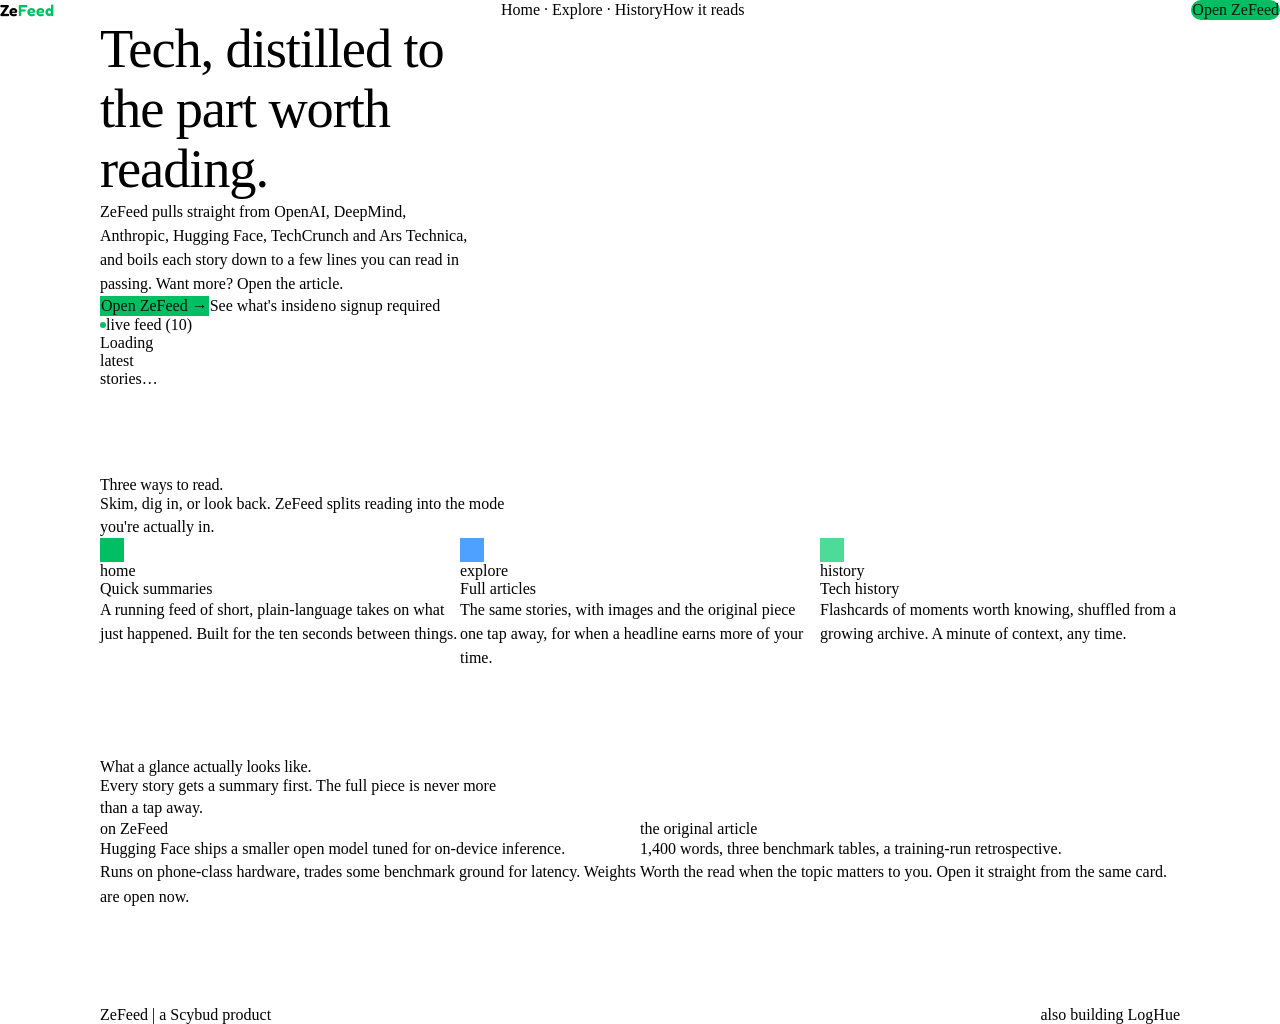
==== commit dca0707a: "fix: update URLs to point to the new domain and adjust button styles for consistency" ====
--- a/index.html
+++ b/index.html
@@ -67,12 +67,13 @@
 
       /* ---------- Scybud UI: buttons ---------- */
       .btn {
+        text-wrap: nowrap;
         max-width: fit-content;
         display: inline-block;
         font-family: var(--font-primary);
         font-size: var(--text-sm);
         font-weight: var(--font-semibold);
-        padding: 12px var(--space-lg);
+        padding: var(--space-sm) var(--space-lg);
         border-radius: var(--radius-sm);
         border: 1px solid transparent;
         text-decoration: none;
@@ -115,17 +116,16 @@
         display: flex;
         align-items: center;
         justify-content: space-between;
-        padding: var(--space-md) var(--space-lg);
+        padding: var(--space-xs) var(--space-lg);
         background: color-mix(in srgb, var(--bg-primary) 85%, transparent);
         backdrop-filter: blur(8px);
         border-bottom: 1px solid var(--border-primary);
         z-index: 100;
       }
       .logo {
-
         font-size: var(--text-lg);
       }
-      
+
       .nav-links {
         display: flex;
         gap: var(--space-xl);
@@ -390,9 +390,7 @@
       </div>
       <a
         class="btn btn-primary btn-pill"
-        href="https://zefeed.vercel.app"
-        target="_blank"
-        rel="noopener"
+        href="https://zefeed.scybud.com/home"
         >Open ZeFeed</a
       >
     </nav>
@@ -408,9 +406,7 @@
         <div class="hero-actions">
           <a
             class="btn btn-primary"
-            href="https://zefeed.vercel.app"
-            target="_blank"
-            rel="noopener"
+            href="https://zefeed.scybud.com/home"
             >Open ZeFeed →</a
           >
           <a class="btn btn-no-bg" href="#pages">See what's inside</a>
@@ -507,14 +503,17 @@
     <footer>
       <div class="wrap footer-row">
         <span class="footer-note"
-          >ZeFeed — a <a href="#">Scybud</a> product</span
+          >ZeFeed | a
+          <a href="https://scybud.com" target="_blank">Scybud</a> product</span
         >
-        <span class="footer-note">also building <a href="#">LogHue</a></span>
+        <span class="footer-note"
+          >also building <a href="https://loghue.com">LogHue</a></span
+        >
       </div>
     </footer>
 
     <script type="module">
-      import {supabase} from "/js/supabase.js"
+      import { supabase } from "/js/supabase.js";
 
       // Ported from utils/time.js
       function formatTimeAgo(dateString) {
--- a/css/main.css
+++ b/css/main.css
@@ -111,9 +111,9 @@
   align-items: center;
   justify-content: center;
 
-  padding: 12px 16px;
+  padding: var(--space-sm) var(--space-md);
 
-  border-radius: 12px;
+  border-radius: var(--radius-lg);
 
   text-decoration: none;
 
@@ -121,15 +121,16 @@
   font-weight: 700;
 
   transition:
-    transform 0.2s ease,
+    box-shadow 0.2s ease,
     opacity 0.2s ease,
     background 0.2s ease;
         border: none;
+        box-shadow: 5px 5px 0 var(--hover-bg);
 
 }
 
 .btn:hover {
-  transform: translateY(-1px);
+          box-shadow: 3px 3px 0 var(--hover-bg);
 }
 .btn-sm {
     padding: var(--space-sm);
